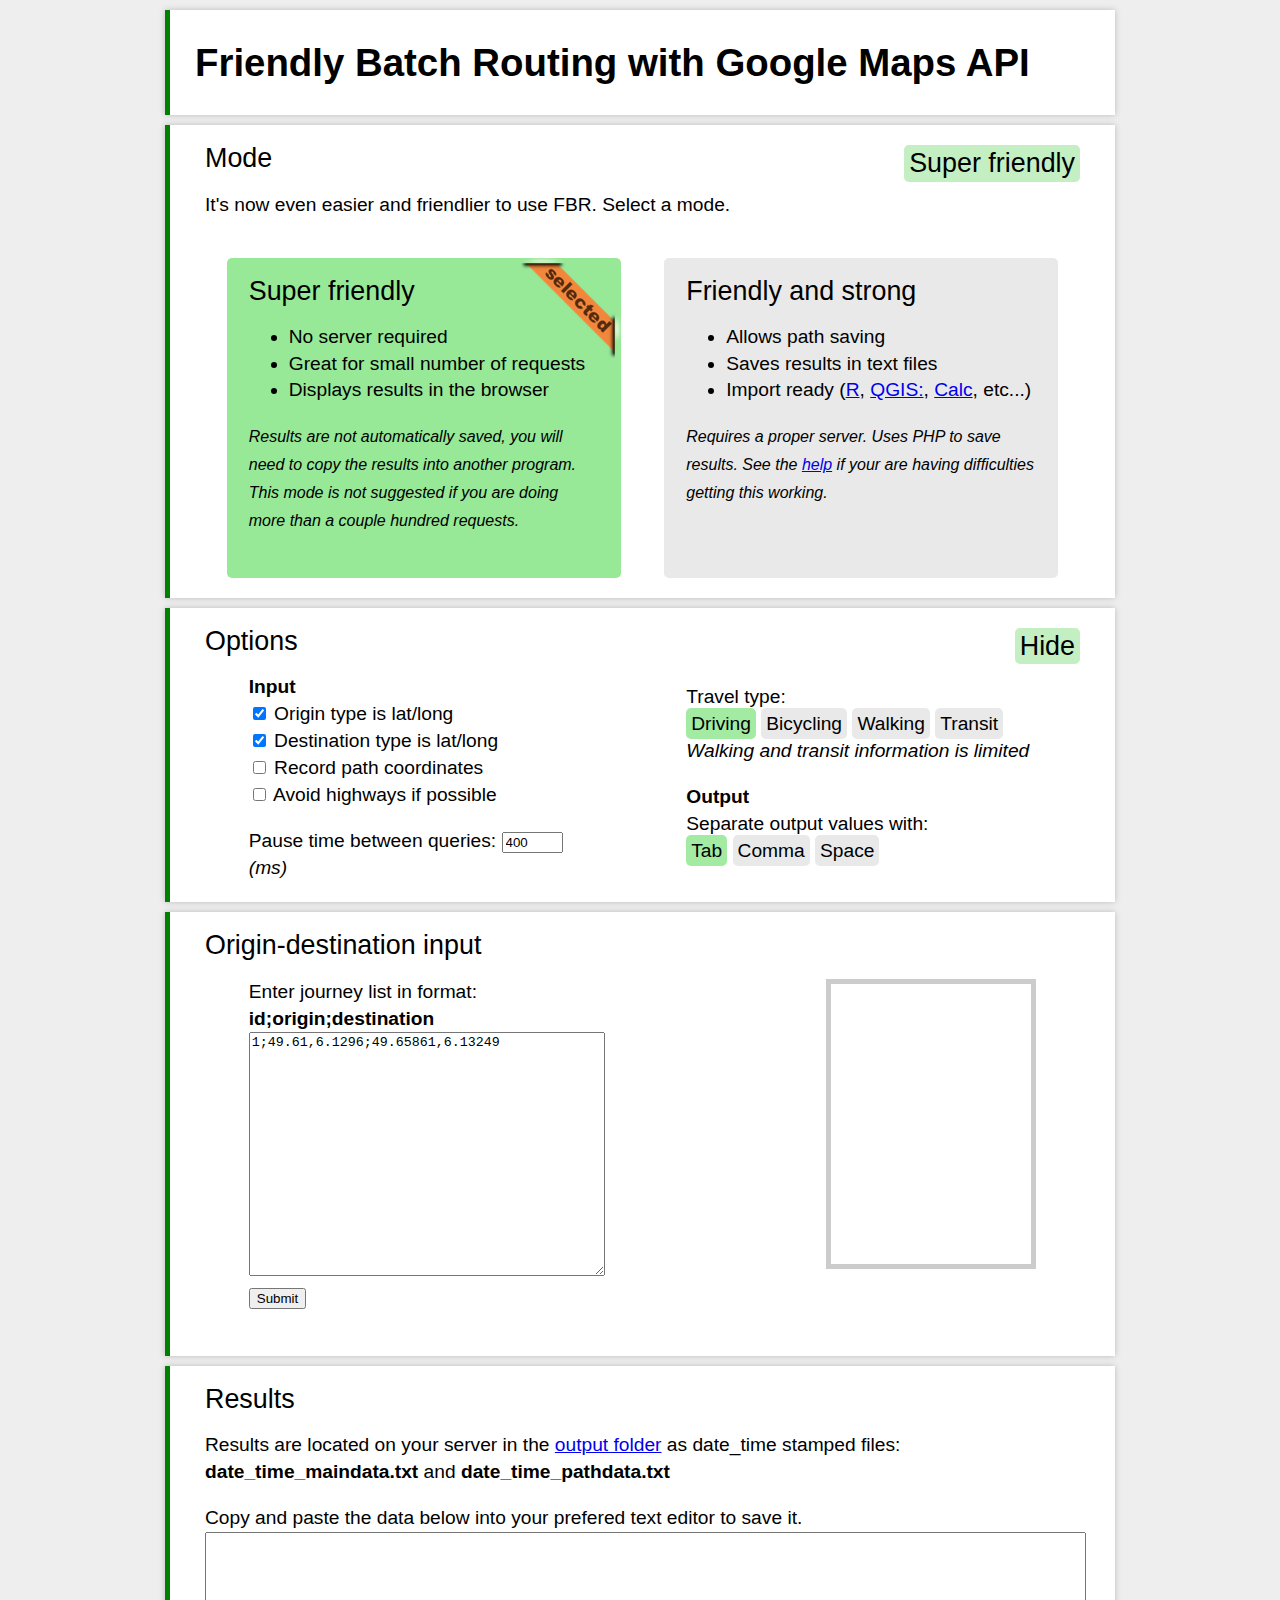
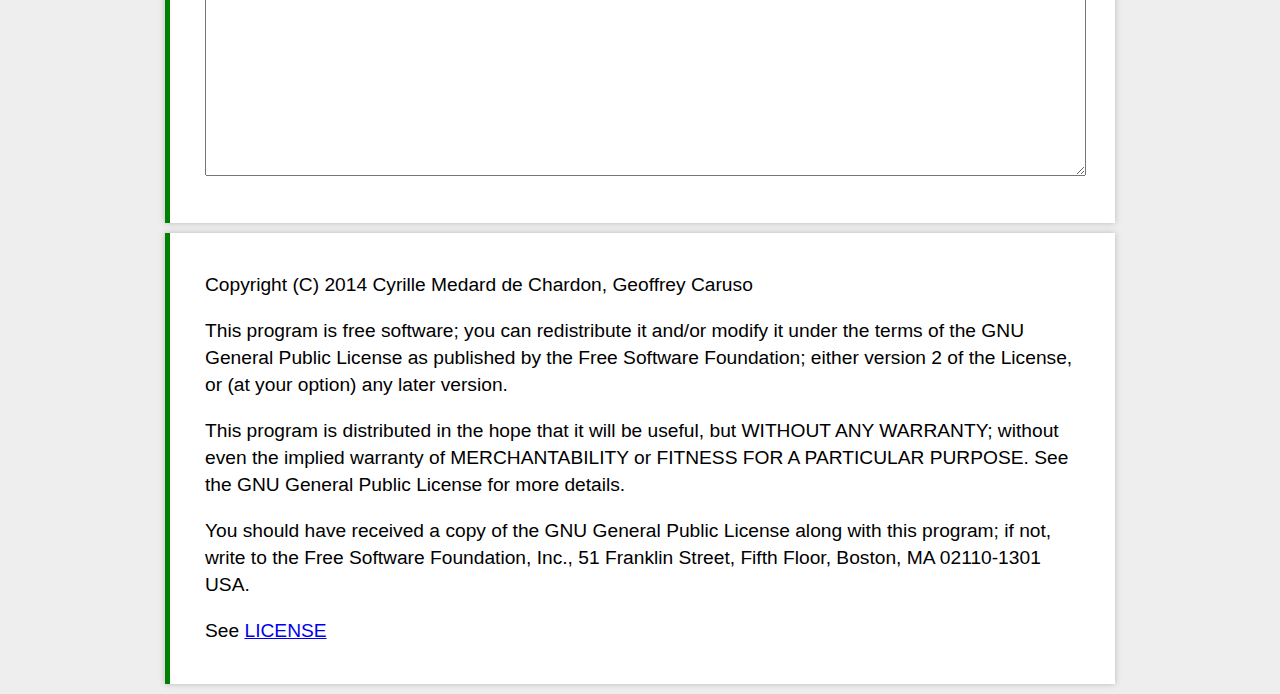
==== tool/index.html @ 34cc2e4d "First combining and commit to github." ====
<!DOCTYPE html>
<!-- Copyright (C) 2014 Cyrille Medard de Chardon, Geoffrey Caruso -->
<html>
<head>
	<title>Friendly Batch Routing</title>
	<meta http-equiv="Content-Type" content="text/html;charset=utf-8" />
	<link rel="icon" type="image/png" href="imgs/fbricon.png">
	<meta name="viewport" content="initial-scale=1.0, user-scalable=no" />
	<link rel="stylesheet" href="css/fbr.css">
	<script src="http://maps.google.com/maps/api/js?sensor=false&region=LU"></script>
	<script src="http://ajax.googleapis.com/ajax/libs/jquery/1.11.0/jquery.min.js"></script>
</head>
<body onload="CmGm.initialize();">
	<div id="container">

		<div class='subcont'>
			<h1>Friendly Batch Routing with Google Maps API</h1>
		</div>

		<div class='subcont'>
			<div class='tb'>
				<h3>Mode<span id='mode_toggle' class='button_like' title='Display mode details'>Super friendly</span></h3>
				<div id='fbr_mode_sel_text'>
					<p>It's now even easier and friendlier to use FBR. Select a mode.</p>
					<div id='fbr_mode_sel'>
						<input type="radio" name='fbr_mode' value='true' id='fbrm_sf' checked> <label class='fwb msel fbr_selectable' for='fbrm_sf'>
							<h3>Super friendly</h3>
							<ul>
								<li>No server required</li>
								<li>Great for small number of requests</li>
								<li>Displays results in the browser</li>
							</ul>
							<p><small><em>Results are not automatically saved, you will need to copy the results into another program. This mode is not suggested if you are doing more than a couple hundred requests.</em></small></p>
						</label>
						<input type="radio" name='fbr_mode' value='false' id='fbrm_fas'> <label class='fwb msel fbr_selectable' for='fbrm_fas'>
							<h3>Friendly and strong</h3>
							<ul>
								<li>Allows path saving</li>
								<li>Saves results in text files</li>
								<li>Import ready (<a href='http://www.r-project.org/' target='_blank'>R</a>, <a href='http://www.qgis.org/en/site/' target='_blank'>QGIS:</a>, <a href='https://www.libreoffice.org/discover/calc/' target='_blank'>Calc</a>, etc...)</li>
							</ul>
							<p><small><em>Requires a proper server. Uses PHP to save results. See the <a href='help'>help</a> if your are having difficulties getting this working.</em></small></p>
						</label>
					</div>
				</div>
			</div>
		</div>

		<div id='topwarn' class='subcont nodisp warn'> </div>

		<div class='subcont'>
			<div class='tb'>
				<h3>Options <span id='options_toggle' class='button_like' title='Display options'>Hide<span></h3>
				<div id='optwin'>
					<div class='fwb'>
						<strong>Input</strong>
						</br>
						<input type="checkbox" id="origtype" checked> <label for='origtype'>Origin type is lat/long</label> <br>
						<input type="checkbox" id="desttype" checked> <label for='desttype'>Destination type is lat/long</label> <br>
						<input type="checkbox" id="getPath"> <label for='getPath'>Record path coordinates</label> <br>
						<input type="checkbox" id="hwavoid"> <label for='hwavoid'>Avoid highways if possible</label> <br>
						<p> </p>
						Pause time between queries: <input type="number" id="waittime" value="400"> <em>(ms)</em>
					</div>
					<div class='fwb'>
						Travel type:<br>
						<div id='radio_buttons_group'>
							<input type="radio" name='fbr_op_tt' value='DRIVING' id='fbr_op_tt_dr' checked> <label class='' for='fbr_op_tt_dr'>Driving</label>
							<input type="radio" name='fbr_op_tt' value='BICYCLING' id='fbr_op_tt_bi'> <label class='' for='fbr_op_tt_bi'>Bicycling</label>
							<input type="radio" name='fbr_op_tt' value='WALKING' id='fbr_op_tt_wa'> <label class='' for='fbr_op_tt_wa'>Walking</label>
							<input type="radio" name='fbr_op_tt' value='TRANSIT' id='fbr_op_tt_tr'> <label class='' for='fbr_op_tt_tr'>Transit</label>
						</div>
						<em>Walking and transit information is limited</em><br>
						<p> </p>
						<strong>Output</strong>
						</br>Separate output values with:</br>
						<div id='radio_buttons_group'>
							<input type="radio" name='fbr_op_sepval' value="	" id='fbr_op_sepval_t' checked> <label for='fbr_op_sepval_t'>Tab</label> 
							<input type="radio" name='fbr_op_sepval' value=',' id='fbr_op_sepval_c'> <label for='fbr_op_sepval_c'>Comma</label>
							<input type="radio" name='fbr_op_sepval' value=' ' id='fbr_op_sepval_s'> <label for='fbr_op_sepval_s'>Space</label>
						</div>
					</div>
				</div>
			</div>
		</div>


		<div class='subcont'>
			<div class='tb'>
				<h3>Origin-destination input</h3>
				<div class='fwb'>
					Enter journey list in format: <strong>id;origin;destination</strong> <br>
					<textarea id="journeylist" cols='80' rows='5'>1;49.61,6.1296;49.65861,6.13249</textarea> <br>
					<div id='rec_count'></div>
					<input type='submit' onclick='CmGm.calcRoute();'> <input id='b_stop' class='nodisp' type='submit' value='stop' onclick='CmGm.stopCalc();'>
				</div>
				<div class='fwb'>
					<div id="map_canvas"></div>
				</div>
			</div>
			<div class='tb'>
				<div id="prog_box" class='nodisp'>
					<div id="prog_text">Process 0% complete</div>
					<div id="prog_bar"> <div id="prog_bar_size">&nbsp;</div> </div>
				</div>
			</div>
		</div>

		<div id='warn' class='warn subcont nodisp'> </div>
			
		<div class='subcont'>
			<div class='tb'>
				<h3>Results</h3>

				<div id='cmpper' class='nodisp'></div>

				<div id='fbr_res_fas'>
					<p>
						Results are located on your server in the <a href='output/'>output folder</a> as date_time stamped files:<br>
						<strong>date_time_maindata.txt</strong> and <strong>date_time_pathdata.txt</strong>
					</p>
				</div>

				<div id='fbr_res_sf'>
					<p>
						Copy and paste the data below into your prefered text editor to save it.
						<textarea id="sf_res_textarea" rows='5'></textarea>
					</p>
				</div>
			</div>
		</div>

		<div id='error_section' class='subcont nodisp'>
			<div class='tb'>Skipped records due to unreachable location, error, incorrect input
				<h3>Errors</h3>
				<textarea id="jdist" rows='10'></textarea><br>
				Error Explanations<br>
				<textarea id="warn_error_msg" rows='5'></textarea>
			</div>
		</div>
		<div class='subcont'>
			<div class='tb'>
				<p>
					Copyright (C) 2014 Cyrille Medard de Chardon, Geoffrey Caruso
				</p>
				<p>
					This program is free software; you can redistribute it and/or modify
					it under the terms of the GNU General Public License as published by
					the Free Software Foundation; either version 2 of the License, or
					(at your option) any later version.
				</p>
				<p>
					This program is distributed in the hope that it will be useful,
					but WITHOUT ANY WARRANTY; without even the implied warranty of
					MERCHANTABILITY or FITNESS FOR A PARTICULAR PURPOSE.  See the
					GNU General Public License for more details.
				</p>
				<p>
					You should have received a copy of the GNU General Public License along
					with this program; if not, write to the Free Software Foundation, Inc.,
					51 Franklin Street, Fifth Floor, Boston, MA 02110-1301 USA.
				</p>
				<p>
					See <a href='../LICENSE'>LICENSE</a>
				</p>
			</div>
		</div>
		<!-- end of container -->
	<script src="js/fbr.js"></script>
	</body>
</html>
---- tool/css/fbr.css ----
/* Copyright (C) 2014 Cyrille Medard de Chardon, Geoffrey Caruso */
/* Layout */
body { background-color: #eee; font-size: 1.2em; font-family: Helvetica, Arial; }
#container { max-width: 950px; min-width:700px; margin: 0 auto; }
.subcont { background-color: white; margin: 10px 0; padding: 5px 25px; box-shadow: 0px 0px 6px #bbb; border-left: 5px solid green;}
.tb { padding: 10px; margin: 5px 0; line-height: 1.4em; overflow: auto; }
.fwb { float: left; width: 40%; padding: 20px 5% 0;}
.msel { padding: 20px 2.5%; margin: 20px 2.5% 0 2.5%; min-height: 280px; }

/* Styling, look and interaction */
#prog_bar { border: 1px solid lightblue; }
#prog_bar > div { background-color: lightblue; width: 0%; }
#map_canvas { width: 200px; height: 280px; float: right; border: 5px solid #ccc;}
.warn { background-color: #fee; display: none;}
#waittime { width: 4em; }
#jdist, #warn_error_msg { width: 99%; }
h3 { font-family: Helvetica, Arial; font-size: 1.4em; font-weight: normal; margin: 0; padding: 0;}
h3 span { float: right; }
textarea { height: 238px; width: 100%; }
.fbr_selectable { background-color: rgba(200, 200, 200, 0.4); cursor: pointer; border-radius: 5px;}
.fbr_selectable:hover { background-color: rgba(180, 235, 180, 0.8);}
div#fbr_mode_sel input {display: none; }
div#fbr_mode_sel input[type='radio']:checked + label { background: rgba(140, 230, 140, 0.9) url('../imgs/selected.png') no-repeat top right; }
span.button_like{ margin-left: 20px; background-color: rgba(180, 235, 180, 0.8); padding: 5px; border-radius: 5px; cursor: pointer;}
span.button_like:hover { background-color: rgba(140, 230, 140, 0.8);}
div#radio_buttons_group input { display: none; }
div#radio_buttons_group label { padding: 5px; background-color: rgba(200, 200, 200, 0.4); border-radius: 5px; cursor: pointer;}
div#radio_buttons_group input:hover { background-color: rgba(180, 235, 180, 0.8); }
div#radio_buttons_group input[type='radio']:checked + label { background-color: rgba(140, 230, 140, 0.8);}
div#radio_buttons_group label:hover { background-color: rgba(180, 235, 180, 0.8);}
.nodisp { display: none; }
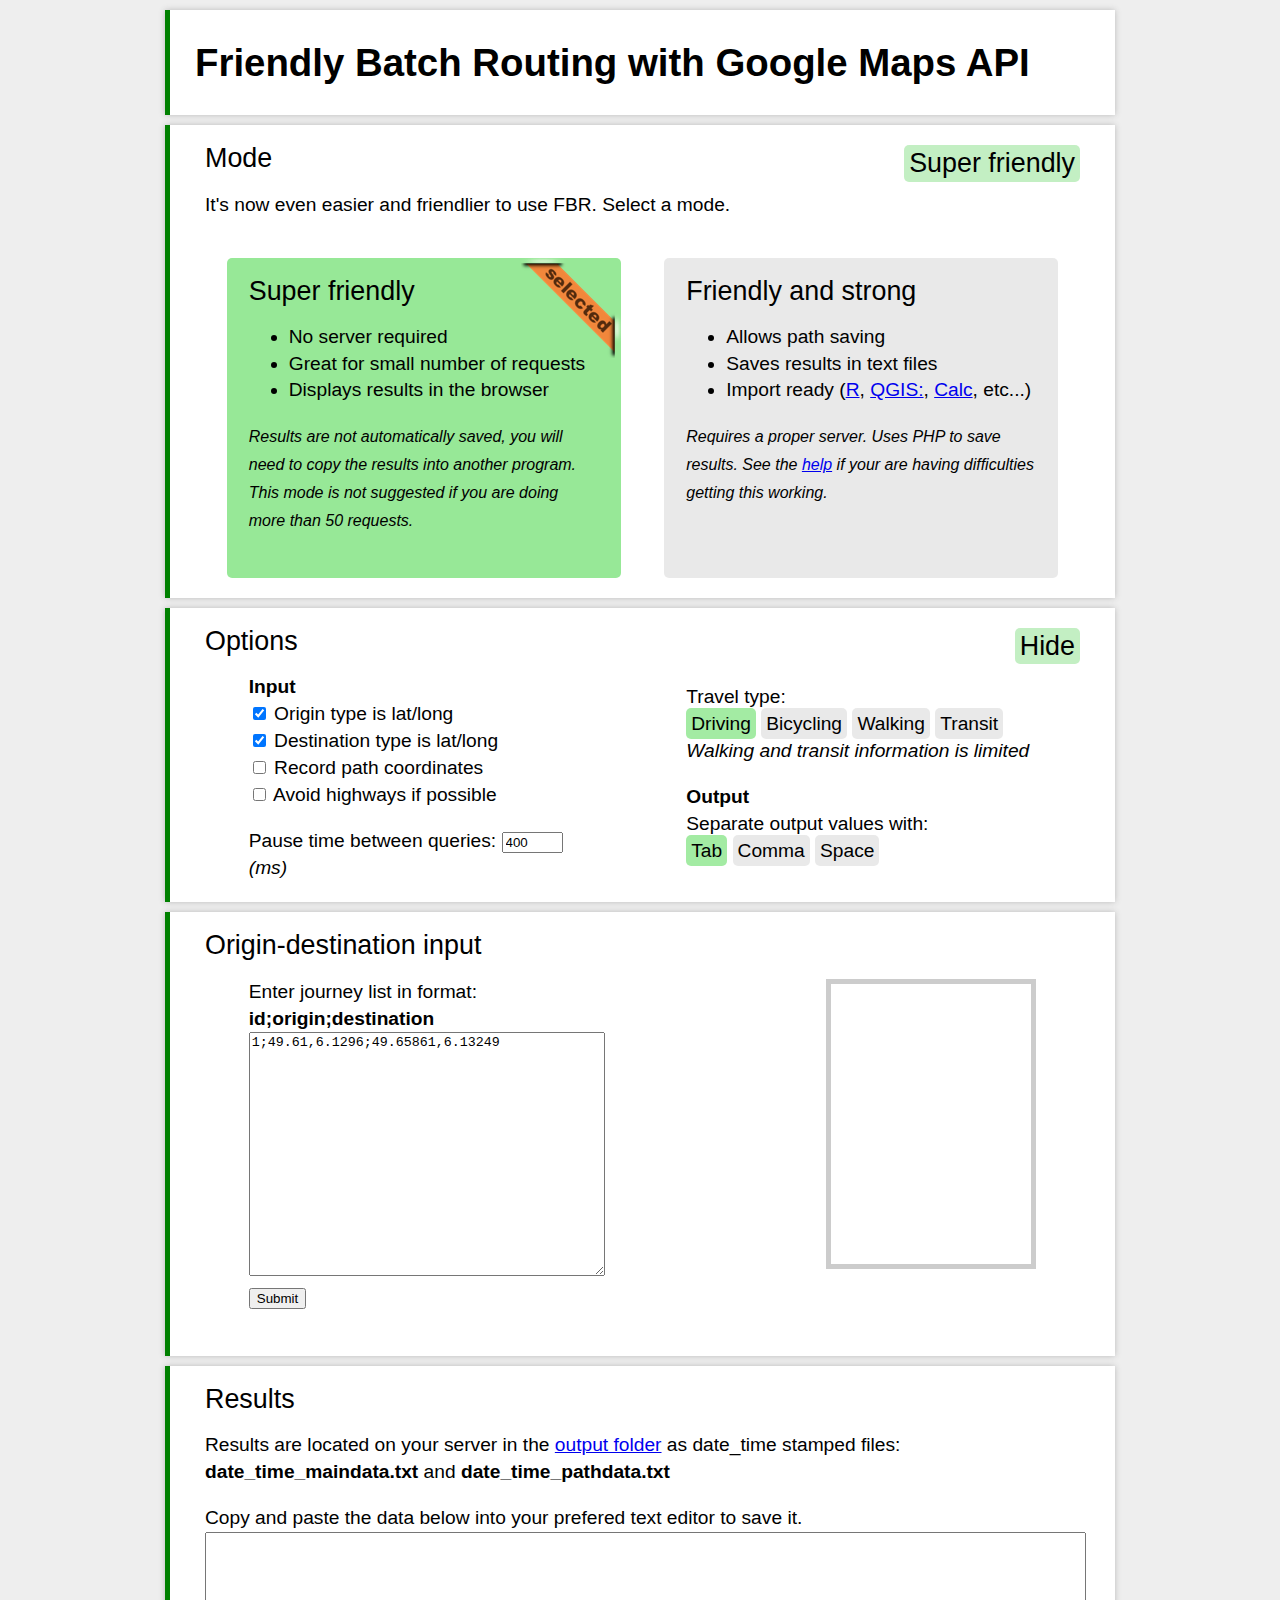
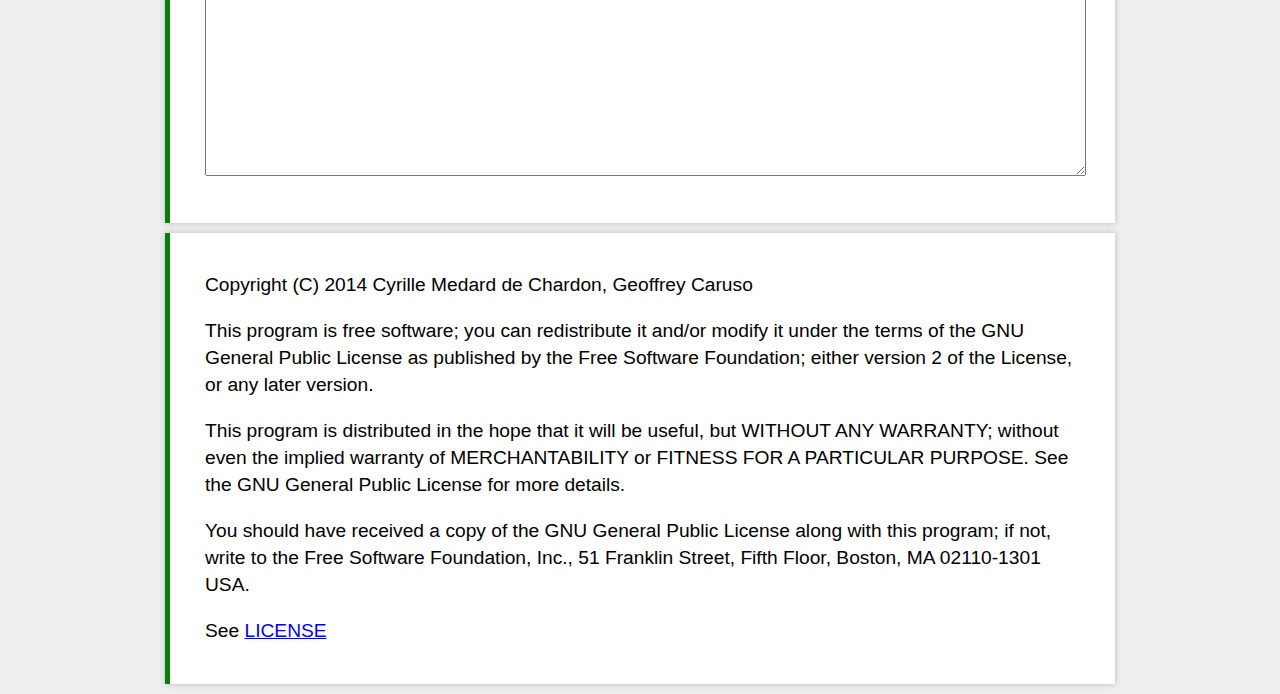
==== commit cd65db6a: "Added Directions API compatibility." ====
--- a/tool/index.html
+++ b/tool/index.html
@@ -30,7 +30,7 @@
 								<li>Great for small number of requests</li>
 								<li>Displays results in the browser</li>
 							</ul>
-							<p><small><em>Results are not automatically saved, you will need to copy the results into another program. This mode is not suggested if you are doing more than a couple hundred requests.</em></small></p>
+							<p><small><em>Results are not automatically saved, you will need to copy the results into another program. This mode is not suggested if you are doing more than 50 requests.</em></small></p>
 						</label>
 						<input type="radio" name='fbr_mode' value='false' id='fbrm_fas'> <label class='fwb msel fbr_selectable' for='fbrm_fas'>
 							<h3>Friendly and strong</h3>
@@ -147,7 +147,7 @@
 					This program is free software; you can redistribute it and/or modify
 					it under the terms of the GNU General Public License as published by
 					the Free Software Foundation; either version 2 of the License, or
-					(at your option) any later version.
+					any later version.
 				</p>
 				<p>
 					This program is distributed in the hope that it will be useful,
--- a/tool/css/fbr.css
+++ b/tool/css/fbr.css
@@ -29,3 +29,14 @@
 div#radio_buttons_group input[type='radio']:checked + label { background-color: rgba(140, 230, 140, 0.8);}
 div#radio_buttons_group label:hover { background-color: rgba(180, 235, 180, 0.8);}
 .nodisp { display: none; }
+
+/* classes */
+.good, bad {
+	display: block;
+	background-color: lightgreen;
+	padding: 5px;
+}
+
+.bad {
+	background-color: orange;
+}
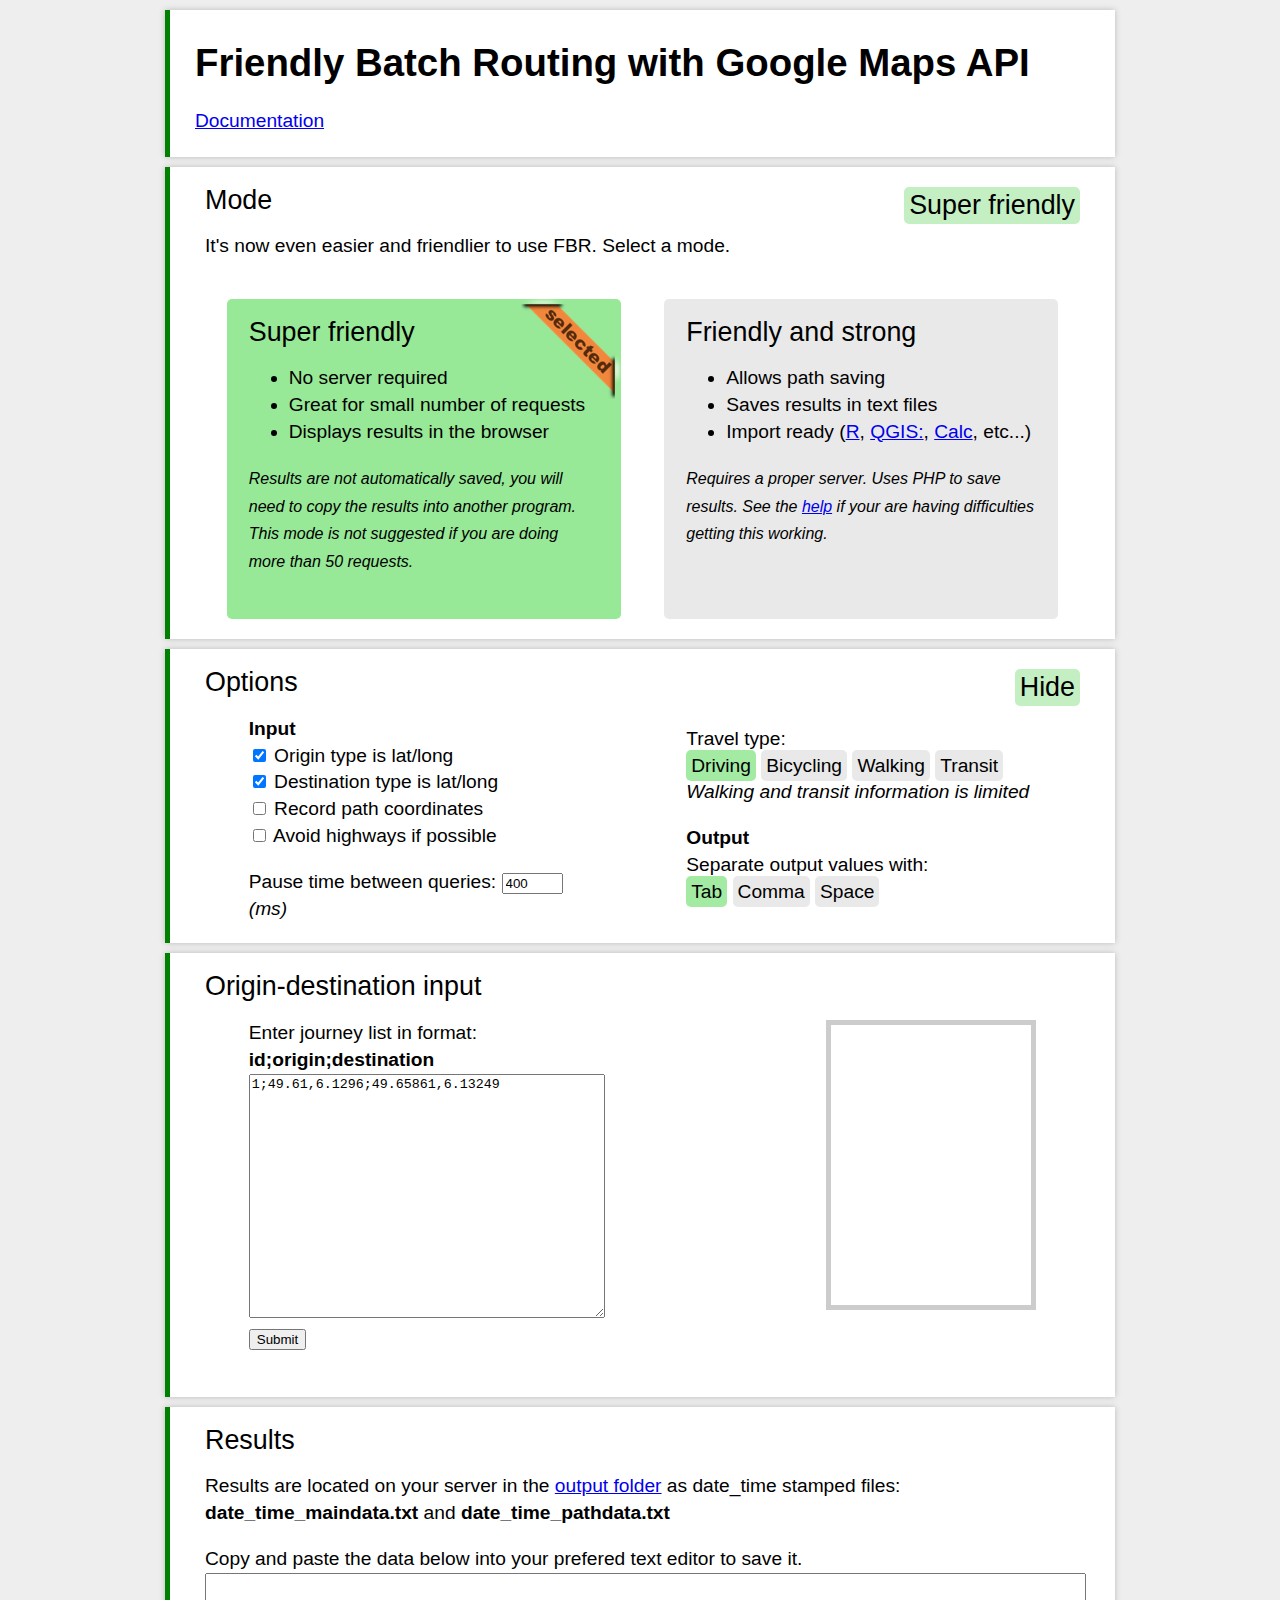
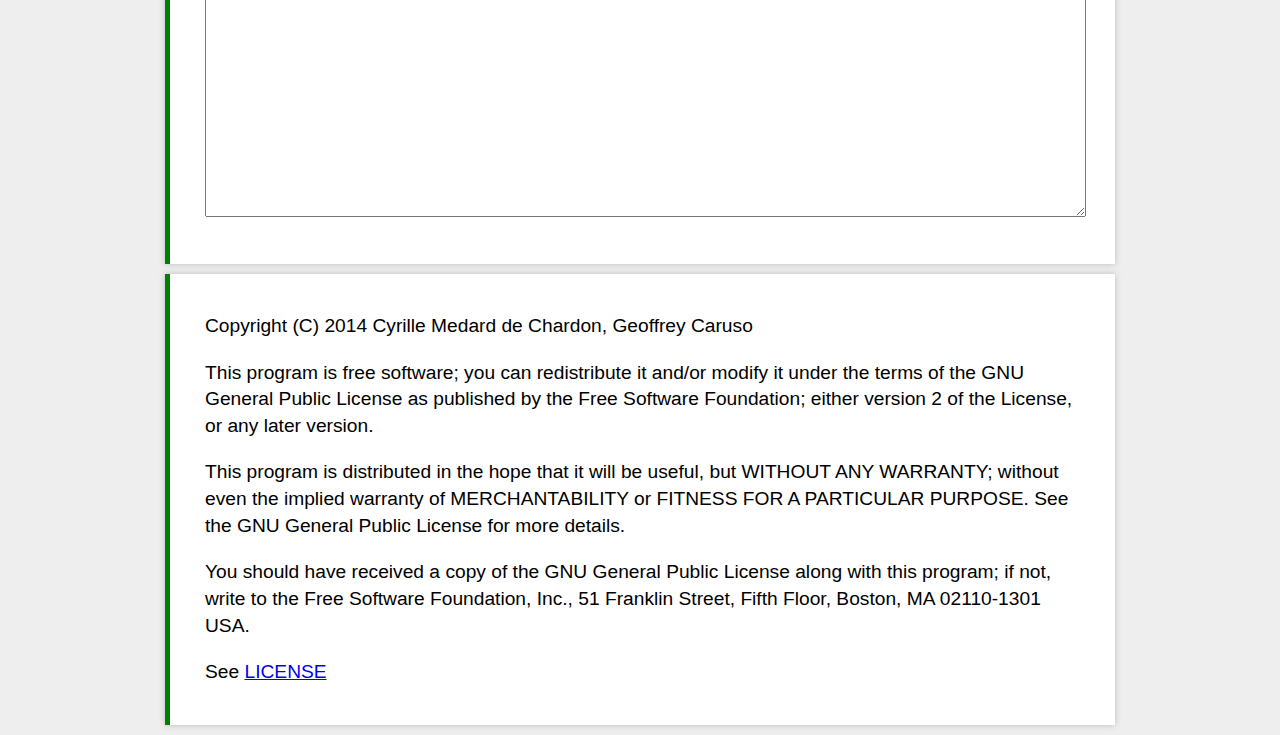
==== commit 8979e61f: "linked to documentation - ugly!" ====
--- a/tool/index.html
+++ b/tool/index.html
@@ -15,6 +15,7 @@
 
 		<div class='subcont'>
 			<h1>Friendly Batch Routing with Google Maps API</h1>
+			<p><a href='../doc/index.html' target='_blank'>Documentation</a></p>
 		</div>
 
 		<div class='subcont'>
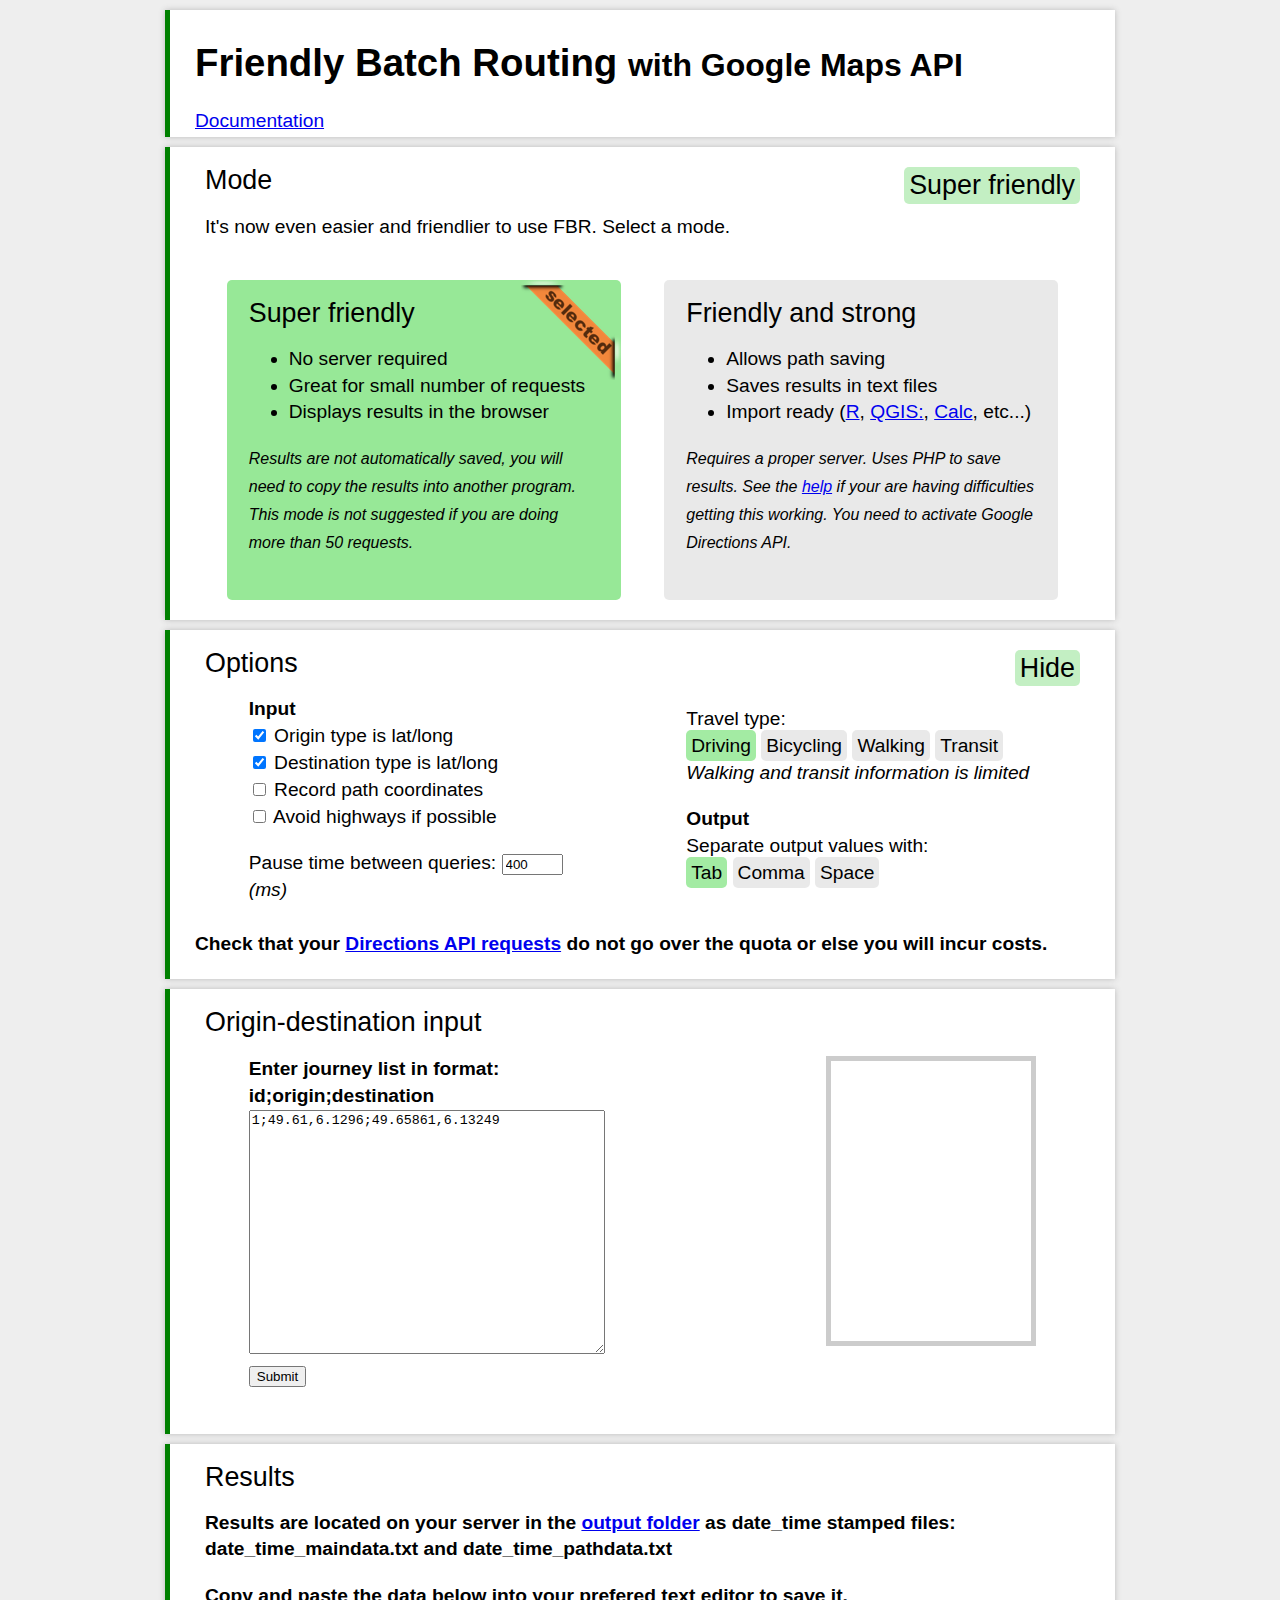
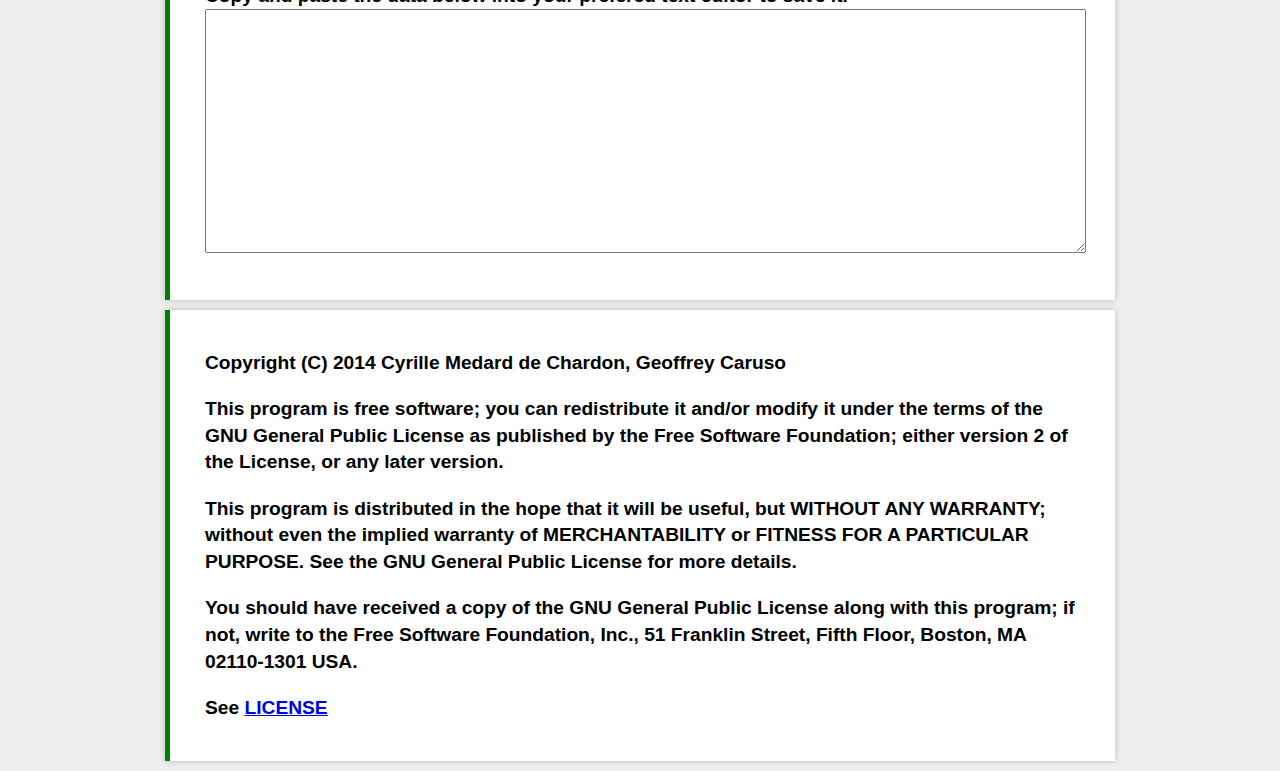
==== commit 5991aefa: "Minor tweaks." ====
--- a/tool/index.html
+++ b/tool/index.html
@@ -14,8 +14,8 @@
 	<div id="container">
 
 		<div class='subcont'>
-			<h1>Friendly Batch Routing with Google Maps API</h1>
-			<p><a href='../doc/index.html' target='_blank'>Documentation</a></p>
+			<h1>Friendly Batch Routing <small>with Google Maps API</small></h1>
+			<a href='../doc/index.html' target='_blank'>Documentation</a>
 		</div>
 
 		<div class='subcont'>
@@ -40,7 +40,7 @@
 								<li>Saves results in text files</li>
 								<li>Import ready (<a href='http://www.r-project.org/' target='_blank'>R</a>, <a href='http://www.qgis.org/en/site/' target='_blank'>QGIS:</a>, <a href='https://www.libreoffice.org/discover/calc/' target='_blank'>Calc</a>, etc...)</li>
 							</ul>
-							<p><small><em>Requires a proper server. Uses PHP to save results. See the <a href='help'>help</a> if your are having difficulties getting this working.</em></small></p>
+							<p><small><em>Requires a proper server. Uses PHP to save results. See the <a href='help'>help</a> if your are having difficulties getting this working. You need to activate Google Directions API.</em></small></p>
 						</label>
 					</div>
 				</div>
@@ -61,7 +61,7 @@
 						<input type="checkbox" id="getPath"> <label for='getPath'>Record path coordinates</label> <br>
 						<input type="checkbox" id="hwavoid"> <label for='hwavoid'>Avoid highways if possible</label> <br>
 						<p> </p>
-						Pause time between queries: <input type="number" id="waittime" value="400"> <em>(ms)</em>
+						Pause time between queries: <input type="number" id="waittime" value="400"> <em>(ms)</em><br>
 					</div>
 					<div class='fwb'>
 						Travel type:<br>
@@ -83,6 +83,7 @@
 					</div>
 				</div>
 			</div>
+			<p><strong>Check that your <a href='https://console.developers.google.com/project' target='_blank'>Directions API requests</a> do not go over the quota or else you will incur costs.<strong></p>
 		</div>
 
 
@@ -117,7 +118,7 @@
 
 				<div id='fbr_res_fas'>
 					<p>
-						Results are located on your server in the <a href='output/'>output folder</a> as date_time stamped files:<br>
+						Results are located on your server in the <a href='output/' target='_blank'>output folder</a> as date_time stamped files:<br>
 						<strong>date_time_maindata.txt</strong> and <strong>date_time_pathdata.txt</strong>
 					</p>
 				</div>
--- a/tool/css/fbr.css
+++ b/tool/css/fbr.css
@@ -11,14 +11,11 @@
 #prog_bar { border: 1px solid lightblue; }
 #prog_bar > div { background-color: lightblue; width: 0%; }
 #map_canvas { width: 200px; height: 280px; float: right; border: 5px solid #ccc;}
-.warn { background-color: #fee; display: none;}
 #waittime { width: 4em; }
 #jdist, #warn_error_msg { width: 99%; }
 h3 { font-family: Helvetica, Arial; font-size: 1.4em; font-weight: normal; margin: 0; padding: 0;}
 h3 span { float: right; }
 textarea { height: 238px; width: 100%; }
-.fbr_selectable { background-color: rgba(200, 200, 200, 0.4); cursor: pointer; border-radius: 5px;}
-.fbr_selectable:hover { background-color: rgba(180, 235, 180, 0.8);}
 div#fbr_mode_sel input {display: none; }
 div#fbr_mode_sel input[type='radio']:checked + label { background: rgba(140, 230, 140, 0.9) url('../imgs/selected.png') no-repeat top right; }
 span.button_like{ margin-left: 20px; background-color: rgba(180, 235, 180, 0.8); padding: 5px; border-radius: 5px; cursor: pointer;}
@@ -28,9 +25,14 @@
 div#radio_buttons_group input:hover { background-color: rgba(180, 235, 180, 0.8); }
 div#radio_buttons_group input[type='radio']:checked + label { background-color: rgba(140, 230, 140, 0.8);}
 div#radio_buttons_group label:hover { background-color: rgba(180, 235, 180, 0.8);}
-.nodisp { display: none; }
 
 /* classes */
+.warn { background-color: #fee; display: none;}
+
+.fbr_selectable { background-color: rgba(200, 200, 200, 0.4); cursor: pointer; border-radius: 5px;}
+.fbr_selectable:hover { background-color: rgba(180, 235, 180, 0.8);}
+
+.nodisp { display: none; }
 .good, bad {
 	display: block;
 	background-color: lightgreen;
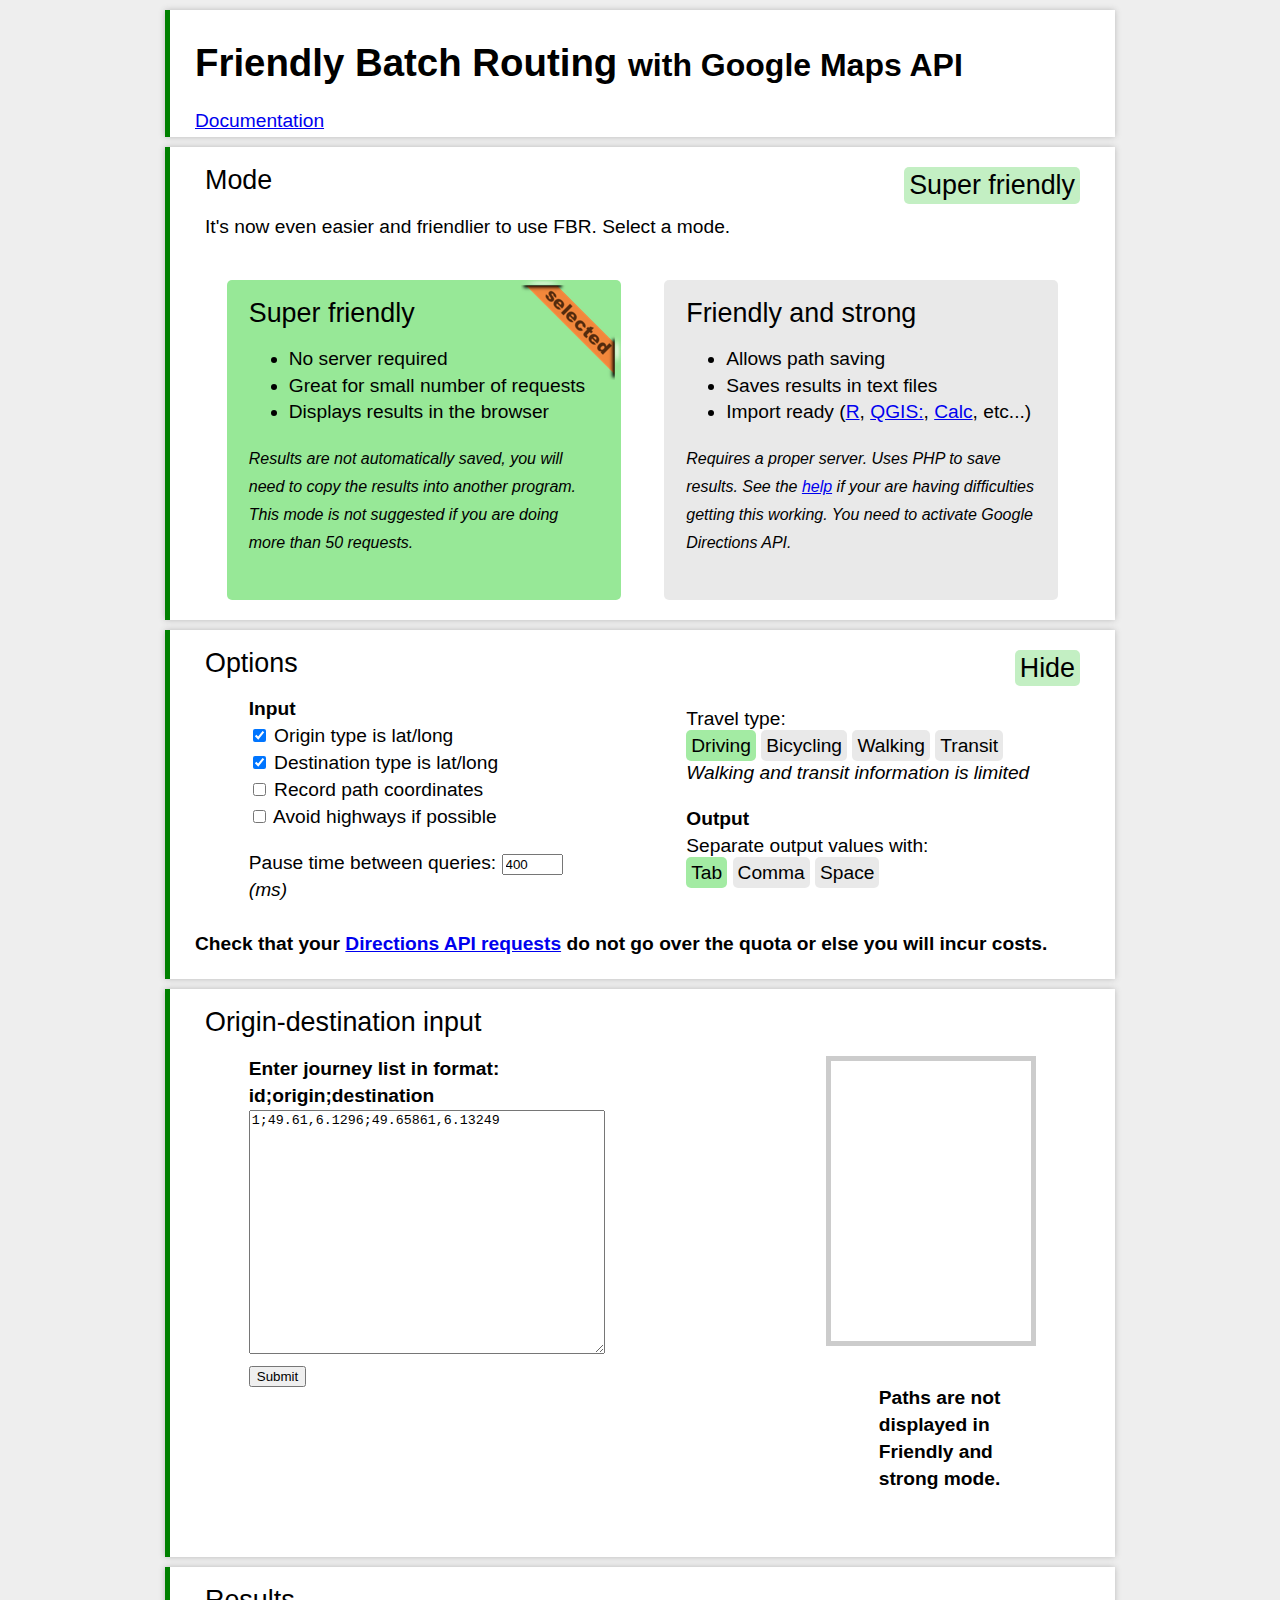
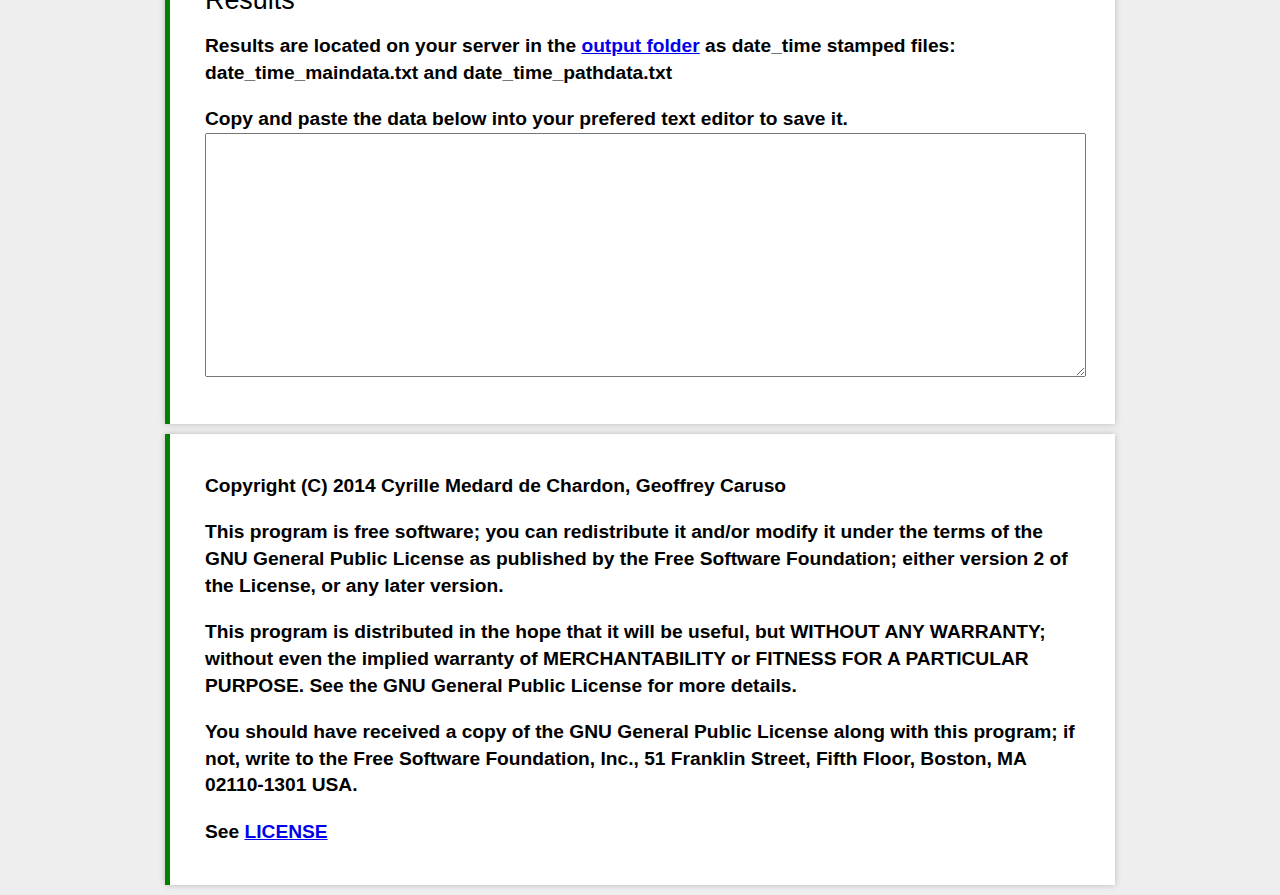
==== commit 882d3586: "New messages, error handling" ====
--- a/tool/index.html
+++ b/tool/index.html
@@ -83,7 +83,7 @@
 					</div>
 				</div>
 			</div>
-			<p><strong>Check that your <a href='https://console.developers.google.com/project' target='_blank'>Directions API requests</a> do not go over the quota or else you will incur costs.<strong></p>
+			<p class='strong_mode'><strong>Check that your <a href='https://console.developers.google.com/project' target='_blank'>Directions API requests</a> do not go over the quota or else you will incur costs.<strong></p>
 		</div>
 
 
@@ -97,7 +97,8 @@
 					<input type='submit' onclick='CmGm.calcRoute();'> <input id='b_stop' class='nodisp' type='submit' value='stop' onclick='CmGm.stopCalc();'>
 				</div>
 				<div class='fwb'>
-					<div id="map_canvas"></div>
+					<div id="map_canvas" class='friendly_mode'></div>
+					<p class='fr fwb strong_mode'>Paths are not displayed in Friendly and strong mode.</p>
 				</div>
 			</div>
 			<div class='tb'>
--- a/tool/css/fbr.css
+++ b/tool/css/fbr.css
@@ -1,4 +1,7 @@
 /* Copyright (C) 2014 Cyrille Medard de Chardon, Geoffrey Caruso */
+
+/* A bit of a mess */
+
 /* Layout */
 body { background-color: #eee; font-size: 1.2em; font-family: Helvetica, Arial; }
 #container { max-width: 950px; min-width:700px; margin: 0 auto; }
@@ -42,3 +45,7 @@
 .bad {
 	background-color: orange;
 }
+
+.fr {
+	float: right;
+}
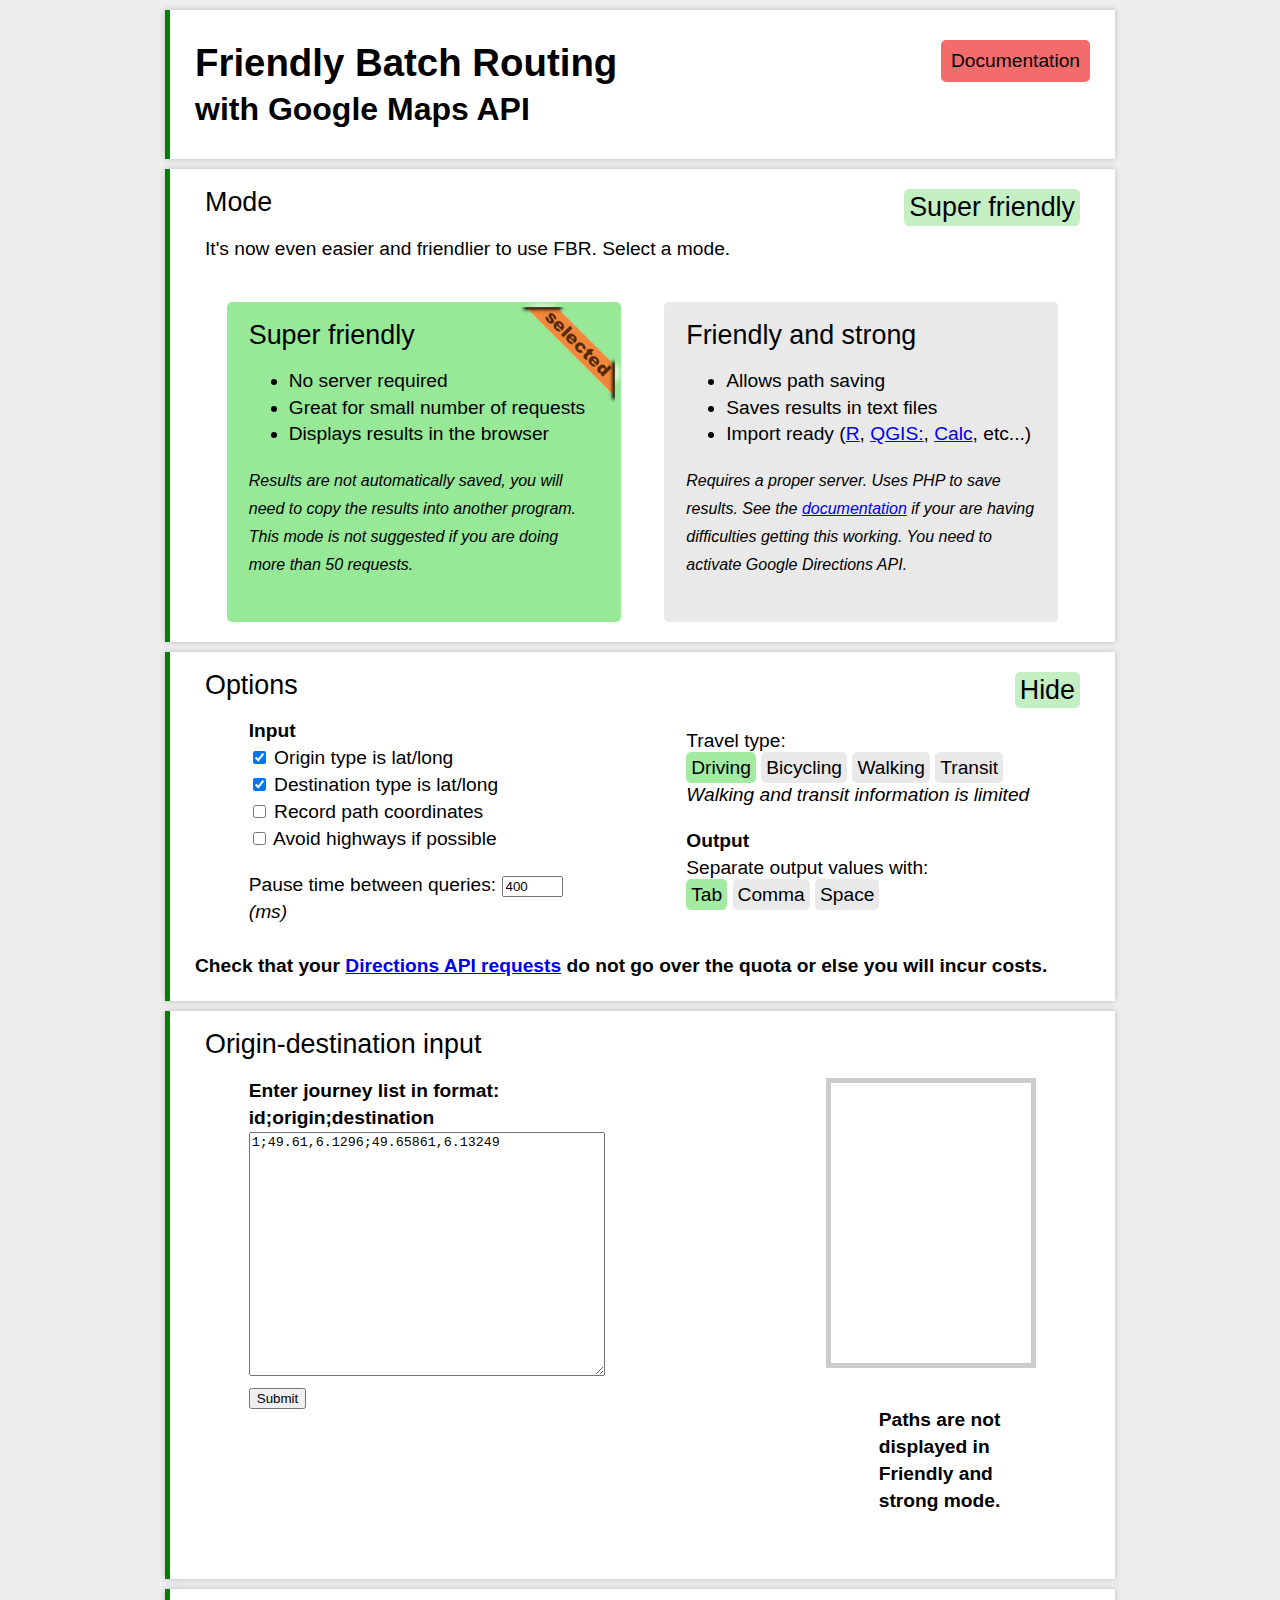
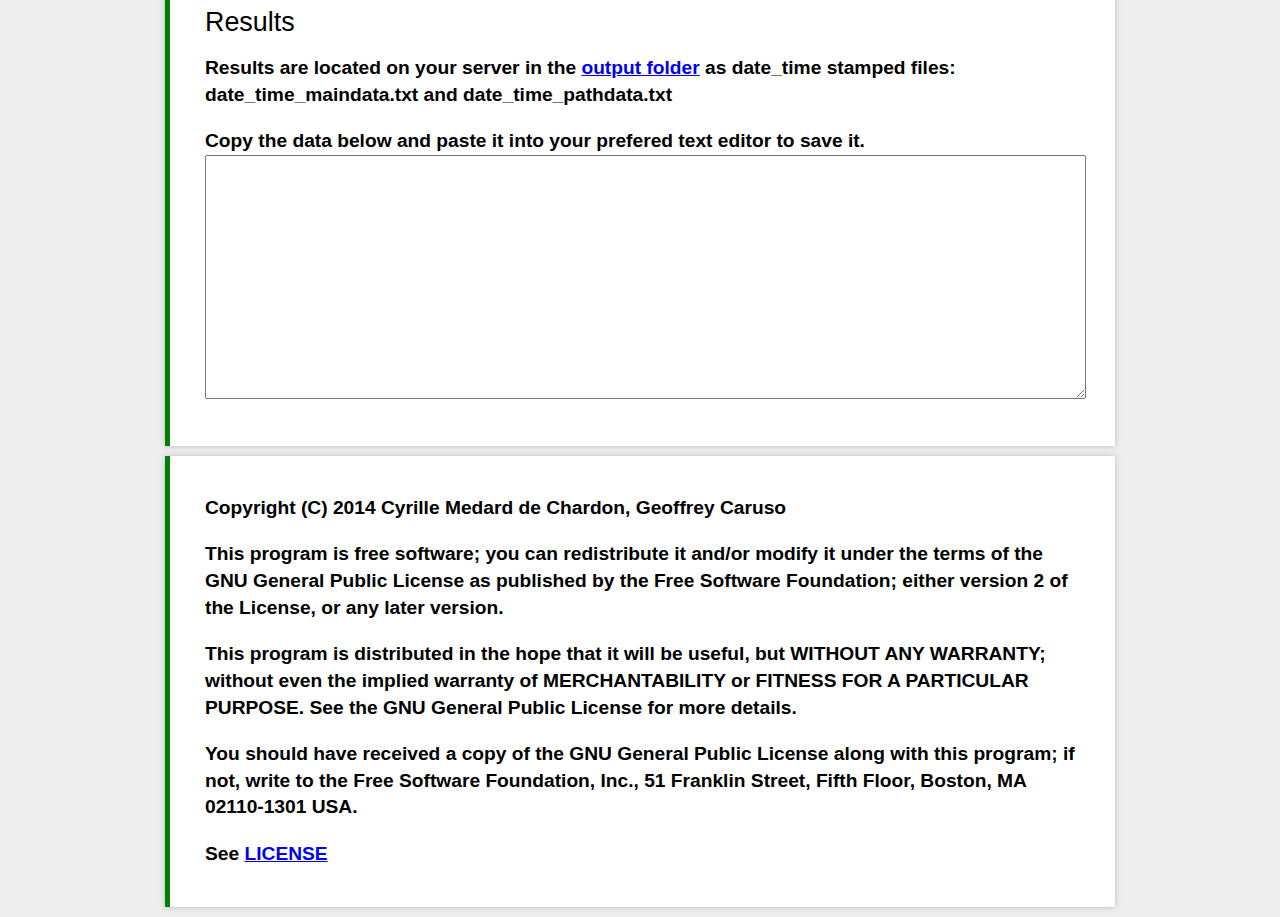
==== commit 149ac961: "Tests PHP functions" ====
--- a/tool/index.html
+++ b/tool/index.html
@@ -14,8 +14,8 @@
 	<div id="container">
 
 		<div class='subcont'>
-			<h1>Friendly Batch Routing <small>with Google Maps API</small></h1>
-			<a href='../doc/index.html' target='_blank'>Documentation</a>
+            <a class='doculink' style='float: right; margin-top:25px;' href='doc/index.html' target='_blank'>Documentation</a>
+			<h1>Friendly Batch Routing<br><small>with Google Maps API</small></h1>
 		</div>
 
 		<div class='subcont'>
@@ -40,7 +40,7 @@
 								<li>Saves results in text files</li>
 								<li>Import ready (<a href='http://www.r-project.org/' target='_blank'>R</a>, <a href='http://www.qgis.org/en/site/' target='_blank'>QGIS:</a>, <a href='https://www.libreoffice.org/discover/calc/' target='_blank'>Calc</a>, etc...)</li>
 							</ul>
-							<p><small><em>Requires a proper server. Uses PHP to save results. See the <a href='help'>help</a> if your are having difficulties getting this working. You need to activate Google Directions API.</em></small></p>
+							<p><small><em>Requires a proper server. Uses PHP to save results. See the <a href='doc'>documentation</a> if your are having difficulties getting this working. You need to activate Google Directions API.</em></small></p>
 						</label>
 					</div>
 				</div>
@@ -126,7 +126,7 @@
 
 				<div id='fbr_res_sf'>
 					<p>
-						Copy and paste the data below into your prefered text editor to save it.
+						Copy the data below and paste it into your prefered text editor to save it.
 						<textarea id="sf_res_textarea" rows='5'></textarea>
 					</p>
 				</div>
--- a/tool/css/fbr.css
+++ b/tool/css/fbr.css
@@ -21,13 +21,21 @@
 textarea { height: 238px; width: 100%; }
 div#fbr_mode_sel input {display: none; }
 div#fbr_mode_sel input[type='radio']:checked + label { background: rgba(140, 230, 140, 0.9) url('../imgs/selected.png') no-repeat top right; }
-span.button_like{ margin-left: 20px; background-color: rgba(180, 235, 180, 0.8); padding: 5px; border-radius: 5px; cursor: pointer;}
+span.button_like{ background-color: rgba(180, 235, 180, 0.8); padding: 5px; border-radius: 5px; cursor: pointer;}
 span.button_like:hover { background-color: rgba(140, 230, 140, 0.8);}
 div#radio_buttons_group input { display: none; }
 div#radio_buttons_group label { padding: 5px; background-color: rgba(200, 200, 200, 0.4); border-radius: 5px; cursor: pointer;}
 div#radio_buttons_group input:hover { background-color: rgba(180, 235, 180, 0.8); }
 div#radio_buttons_group input[type='radio']:checked + label { background-color: rgba(140, 230, 140, 0.8);}
 div#radio_buttons_group label:hover { background-color: rgba(180, 235, 180, 0.8);}
+
+.doculink {
+	background-color: #f36c6c;
+	border-radius: 5px;
+	color: black;
+	padding: 10px;
+	text-decoration: none;
+}
 
 /* classes */
 .warn { background-color: #fee; display: none;}
